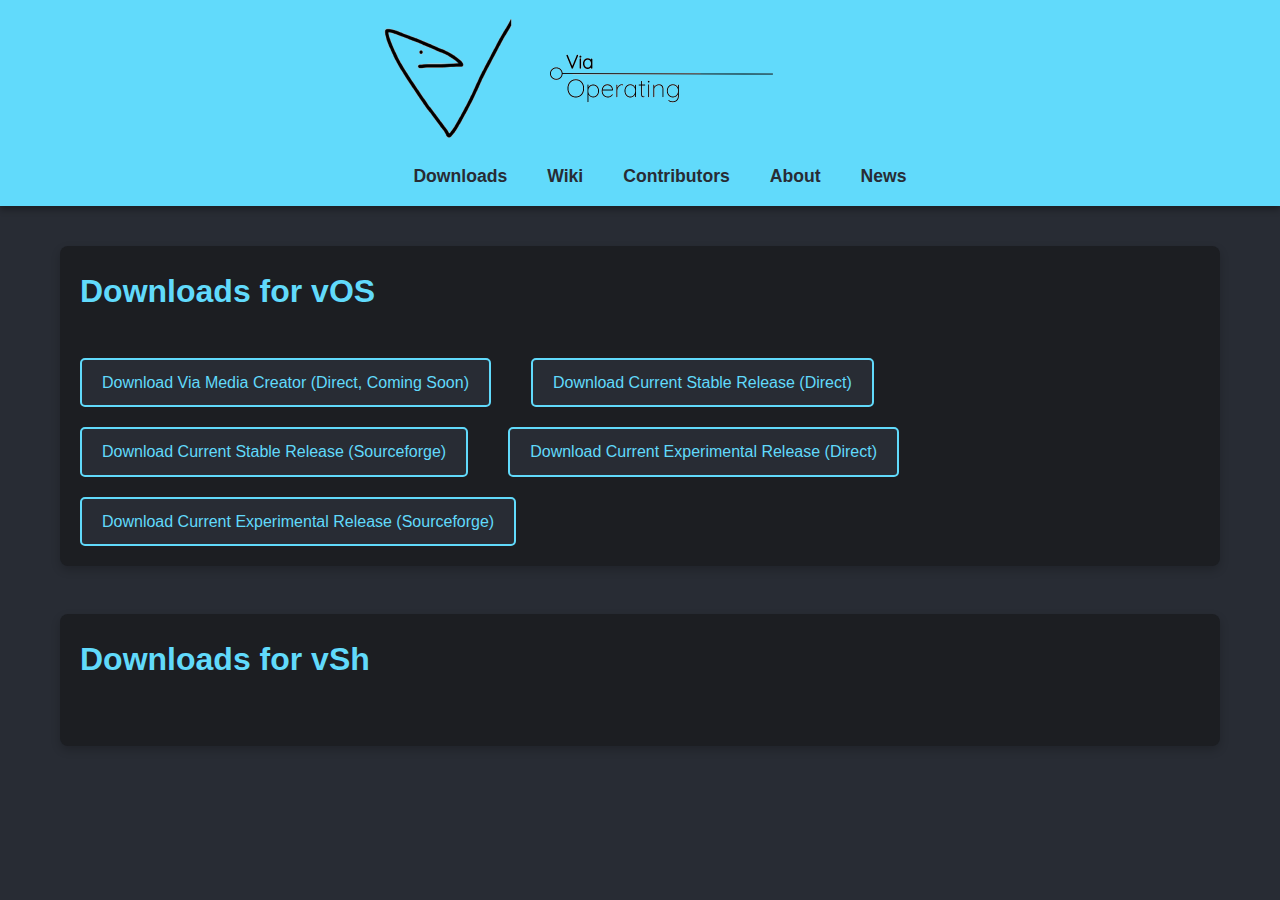
==== pages/downloads.html @ 336a365c "Update downloads.html" ====
<!DOCTYPE html>
<html lang="en">
<head>
    <meta charset="UTF-8">
    <meta name="viewport" content="width=device-width, initial-scale=1.0">
    <title>vOS Downloads</title>
    <link rel="stylesheet" href="../css/style.css">
</head>
<body>
    <header>
        <div class="logo">
            <img href="https://via-operating.github.io/" src="../files/images/viaLogoWeb.png" alt="Via">
        </div>
        <nav>
            <ul>
                <li><a href="https://via-operating.github.io/#downloads">Downloads</a></li>
                <li><a href="https://via-operating.github.io/#wiki">Wiki</a></li>
                <li><a href="https://via-operating.github.io/#contributors">Contributors</a></li>
                <li><a href="https://via-operating.github.io/#about">About</a></li>
                <li><a href="https://via-operating.github.io/#news">News</a></li>
            </ul>
        </nav>
    </header>

    <main>
        <section id="downloads-vOS">
                <h2>Downloads for vOS</h2>
                <br>
                <div class="download-buttons">
                    <a href="../files/executables/viamc.exe" download="viamc.exe" class="download-button">Download Via Media Creator (Direct, Coming Soon)</a>
                    <br>
                    <a href="../files/iso/via-0.2.0_alpha-x86.iso" download="via-0.2.0_alpha-x86.iso" class="download-button">Download Current Stable Release (Direct)</a>
                    <br>
                    <a href="https://sourceforge.net/projects/vOS/files/v0.2.0-stable/via.iso/download" class="download-button">Download Current Stable Release (Sourceforge)</a>
                    <br>
                    <a href="../files/iso/via-0.4.0_alpha-x86.iso" download="../files/iso/via-0.4.0_alpha-x86.iso" class="download-button">Download Current Experimental Release (Direct)</a>
                    <br>
                    <a href="https://sourceforge.net/projects/vOS/files/v0.4.0-alpha/via.iso/download" class="download-button">Download Current Experimental Release (Sourceforge)</a>
                </div>
        </section>
        <section id="downloads-viash">
                <h2>Downloads for vSh</h2>
                <br>
                <div class="download-buttons">
                </div>
        </section>
    </main>
</body>
</html>
---- css/style.css ----
* {
  margin: 0;
  padding: 10;
  box-sizing: border-box;
}

body {
  font-family: 'Arial', sans-serif;
  line-height: 1.6;
  background-color: #282c34;
  color: #fefefe;
}

header {
  background-color: #61dafb;
  color: #282c34;
  padding: 1rem 0;
  text-align: center;
  box-shadow: 0 4px 6px rgba(0, 0, 0, 0.3);
  animation: slideIn 1s ease-out;
}

header .logo h1 {
  font-size: 2.5rem;
  font-weight: bold;
  letter-spacing: 2px;
  animation: fadeIn 2s ease-in-out;
}

nav ul {
  list-style: none;
  display: flex;
  justify-content: center;
  margin-top: 10px;
  animation: fadeIn 1.5s ease-in-out;
}

nav ul li {
  margin: 0 20px;
}

nav ul li a {
    color: #282c34;
    text-decoration: none;
    font-weight: bold;
    font-size: 1.1rem;
    transition: color 0.3s ease;
}

nav ul li a:hover {
    color: #fefefe;
}

main {
    padding: 40px 20px;
    max-width: 1200px;
    margin: 0 auto;
    animation: fadeInUp 1.5s ease-in-out;
}

section {
    margin-bottom: 3rem;
    padding: 20px;
    background-color: #1c1e22;
    border-radius: 8px;
    box-shadow: 0 4px 10px rgba(0, 0, 0, 0.2);
    transition: transform 0.3s ease;
}

section:hover {
    transform: translateY(-5px);
}

h2 {
    margin-bottom: 15px;
    color: #61dafb;
    font-size: 2rem;
}

.download-buttons {
    display: flex;
    flex-wrap: wrap;
    gap: 20px;
}

.download-button {
    padding: 10px 20px;
    background-color: #282c34;
    color: #61dafb;
    text-decoration: none;
    border-radius: 5px;
    border: 2px solid #61dafb;
    transition: background-color 0.3s ease, transform 0.3s ease;
    text-align: center;
    min-width: 200px;
}

.download-button:hover {
    background-color: #61dafb;
    color: #282c34;
    transform: scale(1.05);
}

.contributors-list {
    display: flex;
    flex-wrap: wrap;
    gap: 20px;
    justify-content: center;
}

.contributor {
    flex: 1 1 calc(33.333% - 20px);
    background-color: #282c34;
    padding: 15px;
    border-radius: 8px;
    text-align: center;
    box-shadow: 0 4px 10px rgba(0, 0, 0, 0.2);
    transition: transform 0.3s ease;
}

.contributor:hover {
    transform: translateY(-5px);
}

.contributor img {
    width: 80px;
    height: 80px;
    border-radius: 50%;
    margin-bottom: 10px;
    border: 2px solid #61dafb;
}

.news {
    flex: 1 1 calc(33.333% - 20px);
    background-color: #282c34;
    padding: 15px;
    border-radius: 8px;
    text-align: center;
    box-shadow: 0 4px 10px rgba(0, 0, 0, 0.2);
    transition: transform 0.3s ease;
}

.news:hover {
    transform: translateY(-5px);
}

.news img {
    width: 80px;
    height: 80px;
    border: 2px solid #61dafb;
}

footer {
    background-color: #61dafb;
    color: #282c34;
    text-align: center;
    padding: 1rem 0;
    margin-top: 40px;
    box-shadow: 0 -4px 6px rgba(0, 0, 0, 0.3);
}

/* Animations */
@keyframes slideIn {
    from {
        transform: translateY(-100%);
        opacity: 0;
    }
    to {
        transform: translateY(0);
        opacity: 1;
    }
}

@keyframes fadeIn {
    from {
        opacity: 0;
    }
    to {
        opacity: 1;
    }
}

@keyframes fadeInUp {
    from {
        opacity: 0;
        transform: translateY(20px);
    }
    to {
        opacity: 1;
        transform: translateY(0);
    }
}
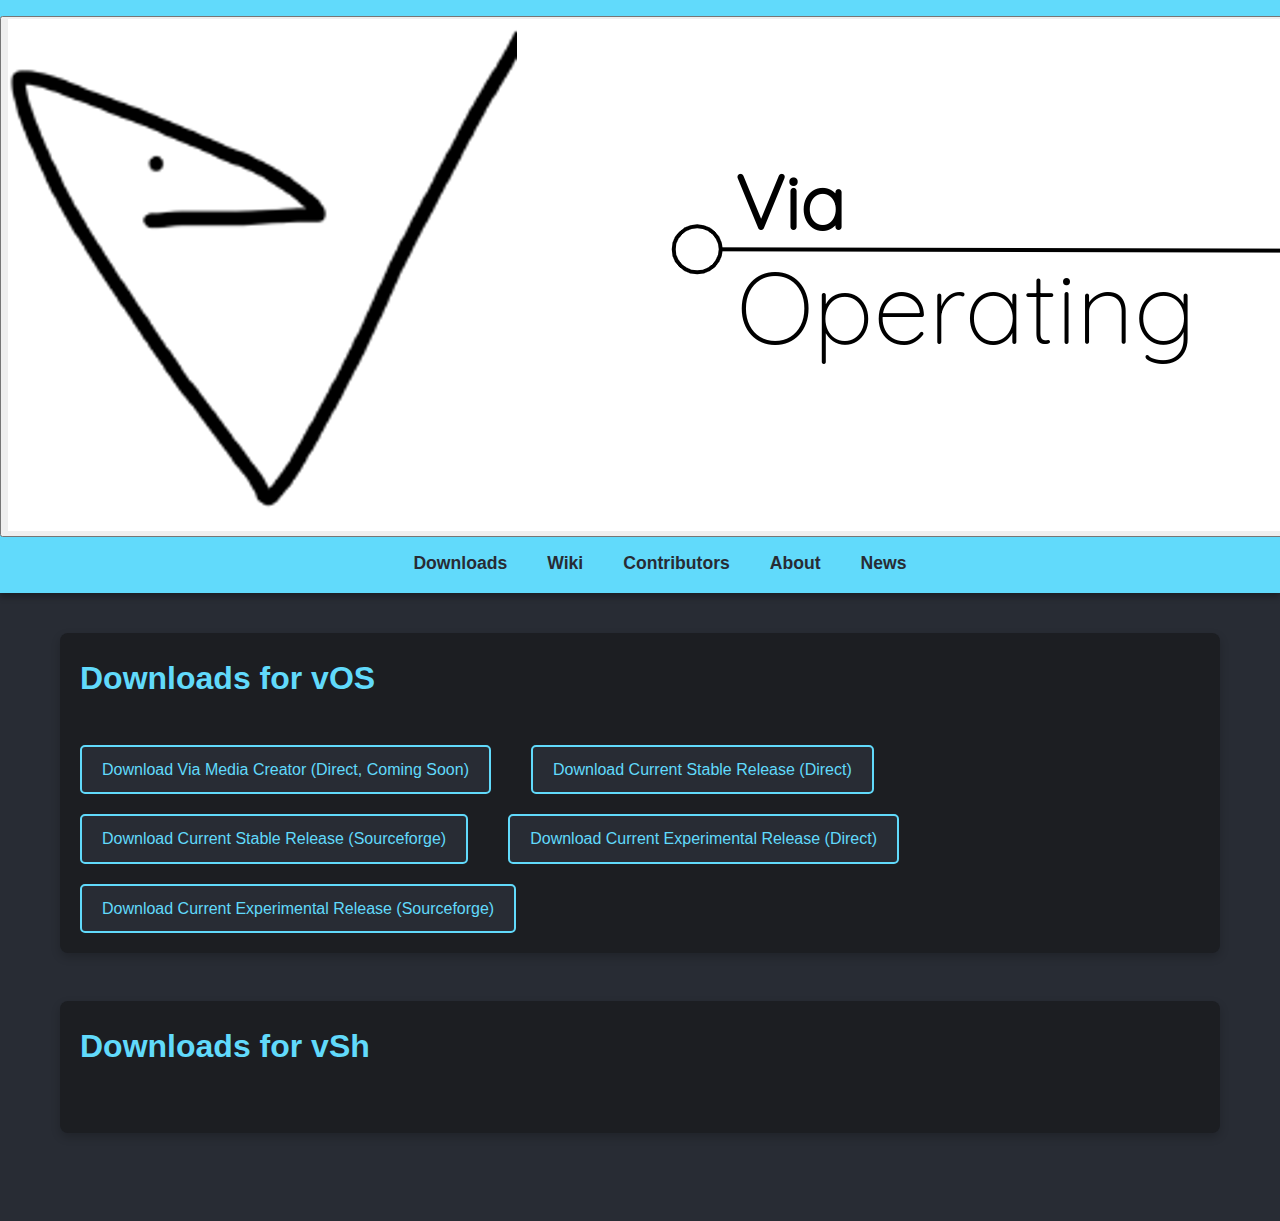
==== commit e4438cf4: "Update downloads.html" ====
--- a/pages/downloads.html
+++ b/pages/downloads.html
@@ -9,7 +9,7 @@
 <body>
     <header>
         <div class="logo">
-            <img href="https://via-operating.github.io/" src="../files/images/viaLogoWeb.png" alt="Via">
+            <button onclick="myFunction()"><img src="../files/images/viaLogo.png"/></button>
         </div>
         <nav>
             <ul>
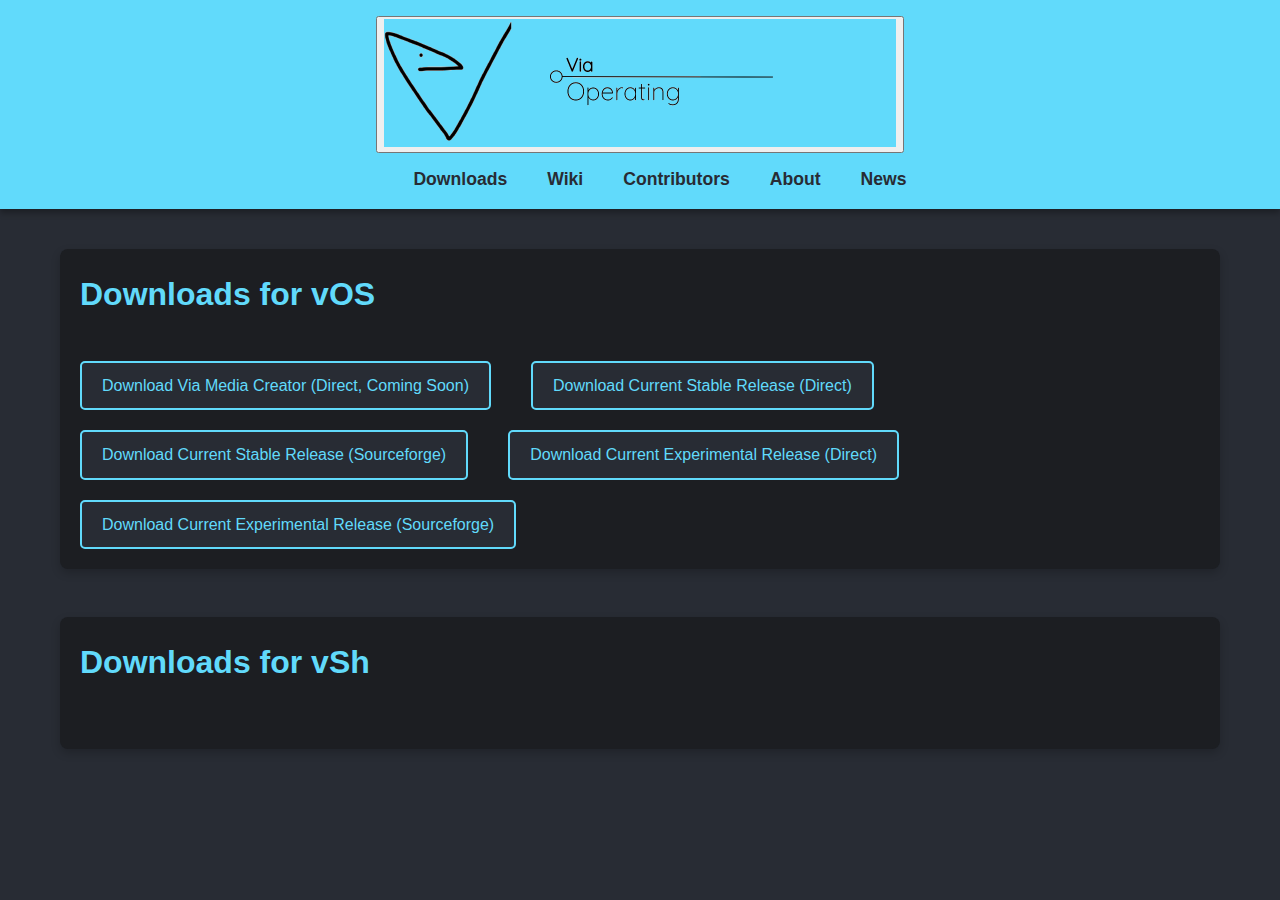
==== commit f96908a9: "Update downloads.html" ====
--- a/pages/downloads.html
+++ b/pages/downloads.html
@@ -9,7 +9,7 @@
 <body>
     <header>
         <div class="logo">
-            <button onclick="myFunction()"><img src="../files/images/viaLogo.png"/></button>
+            <button onclick="myFunction()"><img src="../files/images/viaLogoWeb.png"/></button>
         </div>
         <nav>
             <ul>
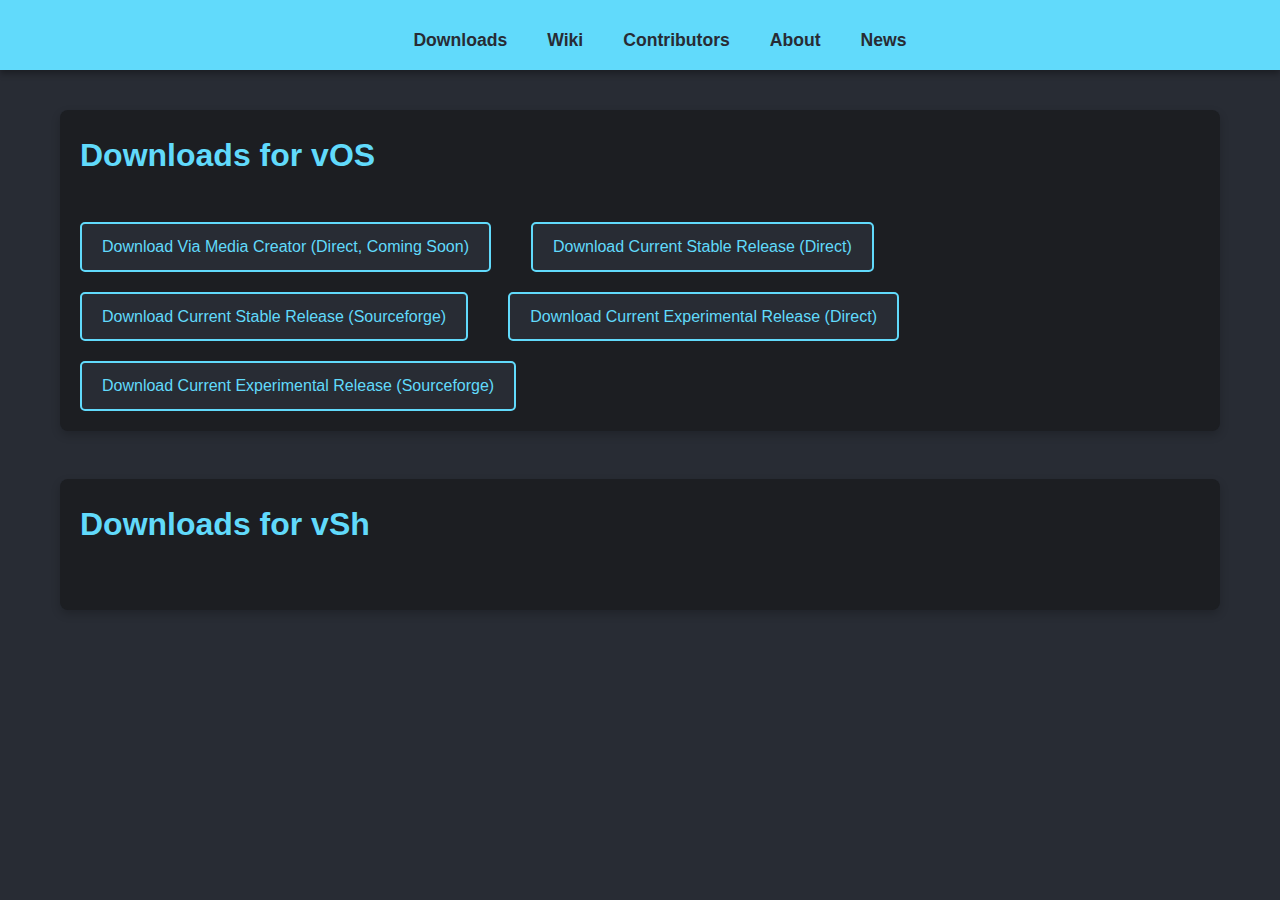
==== commit a1bd6372: "Update downloads.html" ====
--- a/pages/downloads.html
+++ b/pages/downloads.html
@@ -5,11 +5,16 @@
     <meta name="viewport" content="width=device-width, initial-scale=1.0">
     <title>vOS Downloads</title>
     <link rel="stylesheet" href="../css/style.css">
+    <script>
+        function redirectHome() {
+            window.location.href = "http://via-operating.github.io/";
+        }
+    </script>
 </head>
 <body>
     <header>
         <div class="logo">
-            <button onclick="myFunction()"><img src="../files/images/viaLogoWeb.png"/></button>
+            <button onclick="redirectHome()" hidden="hidden"><img src="../files/images/viaLogoWeb.png"/></button>
         </div>
         <nav>
             <ul>
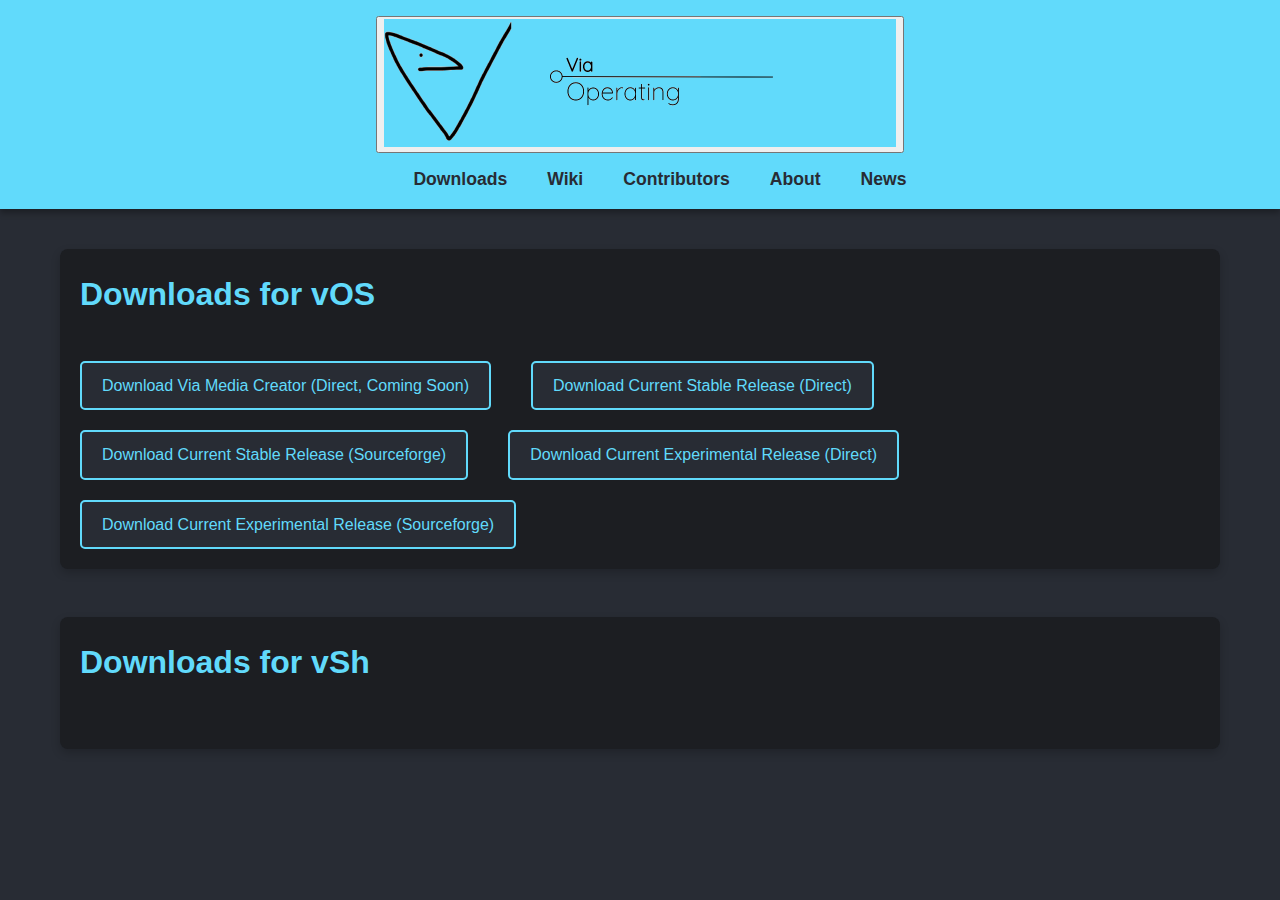
==== commit 1f25b966: "Update downloads.html" ====
--- a/pages/downloads.html
+++ b/pages/downloads.html
@@ -14,7 +14,7 @@
 <body>
     <header>
         <div class="logo">
-            <button onclick="redirectHome()" hidden="hidden"><img src="../files/images/viaLogoWeb.png"/></button>
+            <button onclick="redirectHome()"><img src="../files/images/viaLogoWeb.png"/></button>
         </div>
         <nav>
             <ul>
